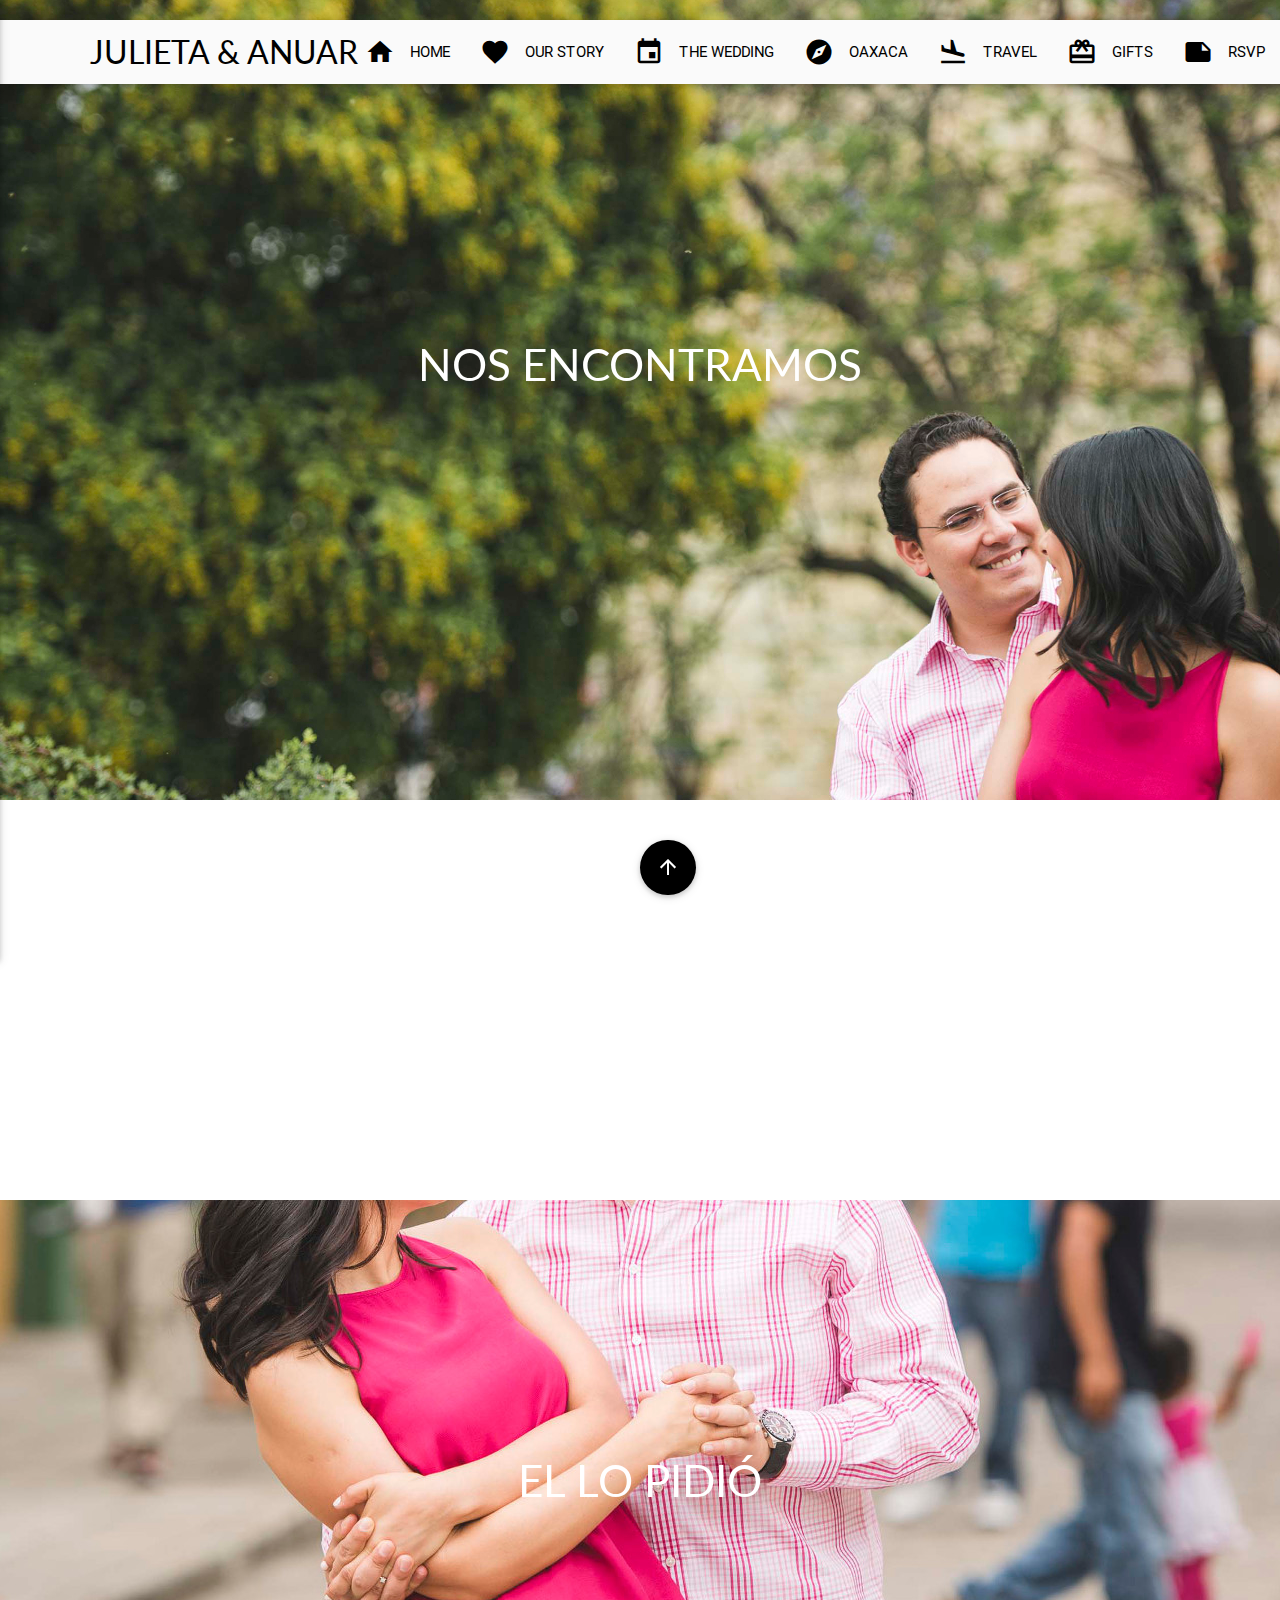
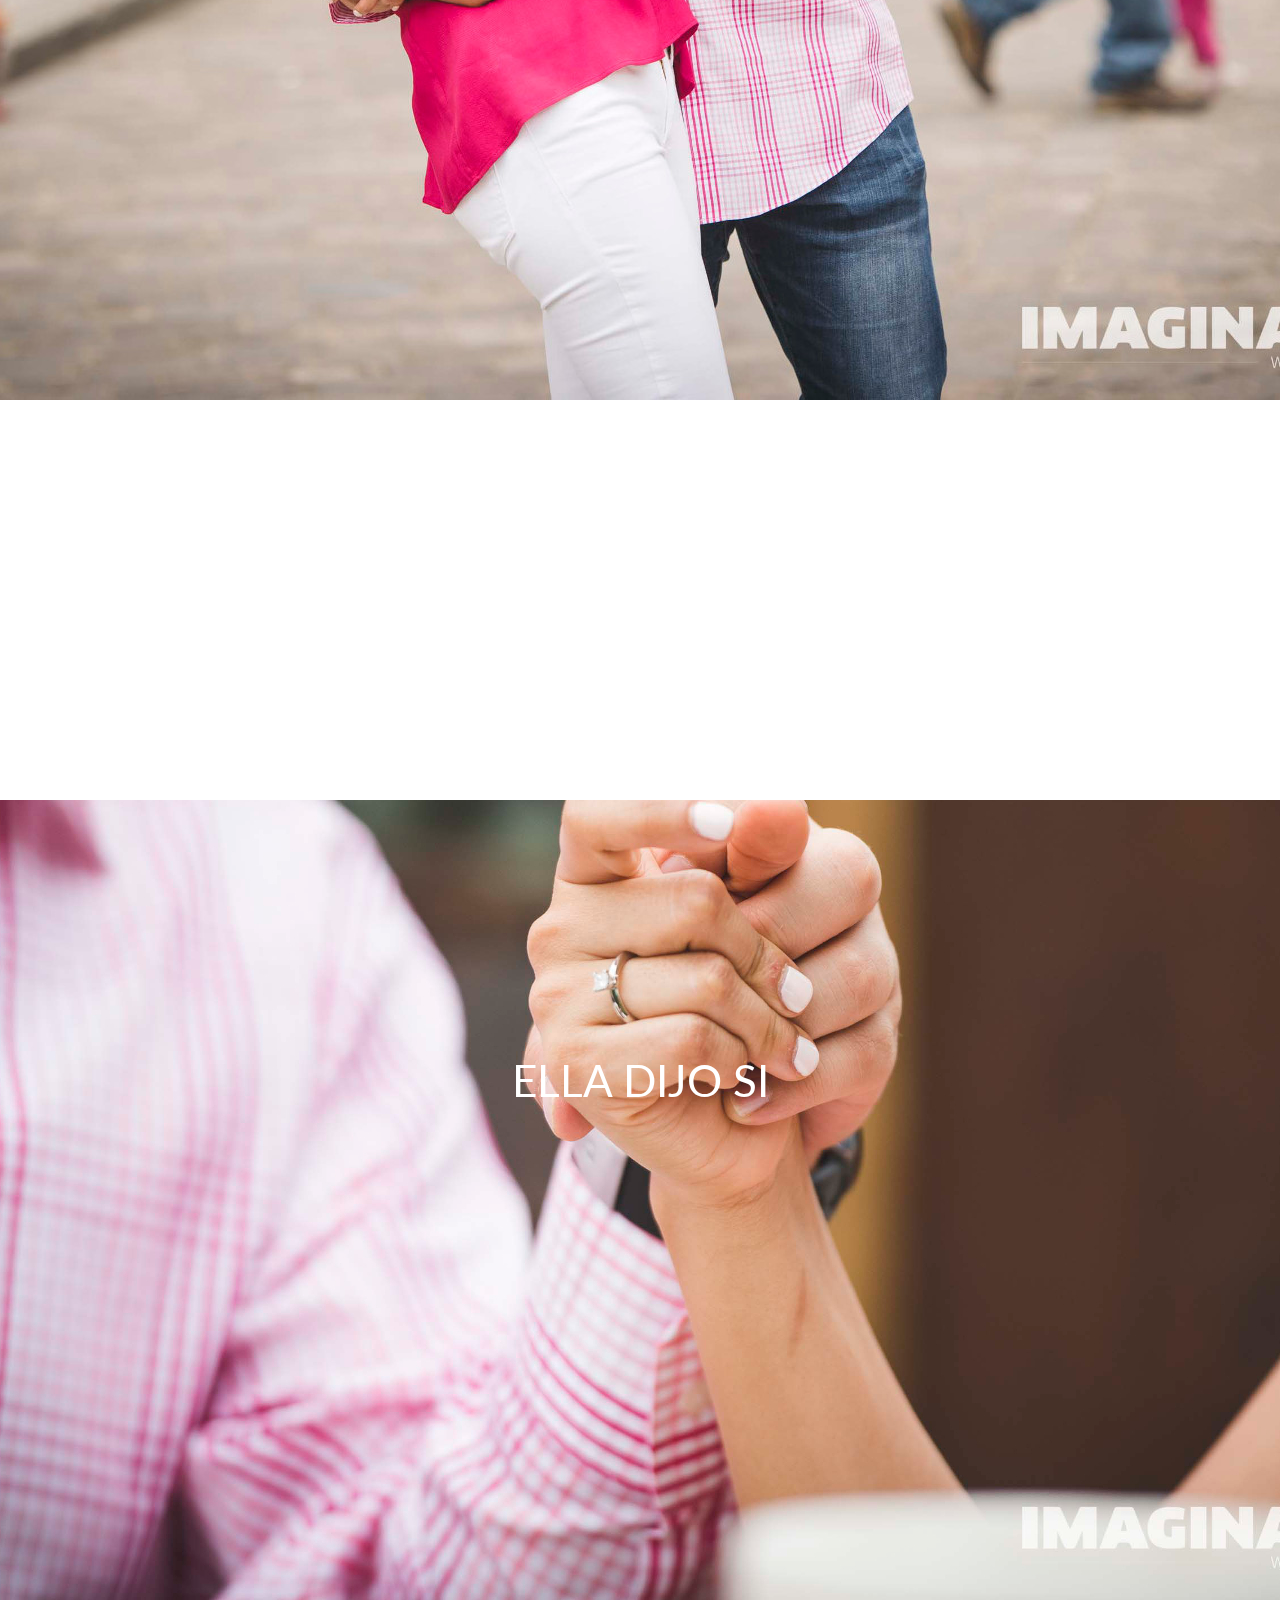
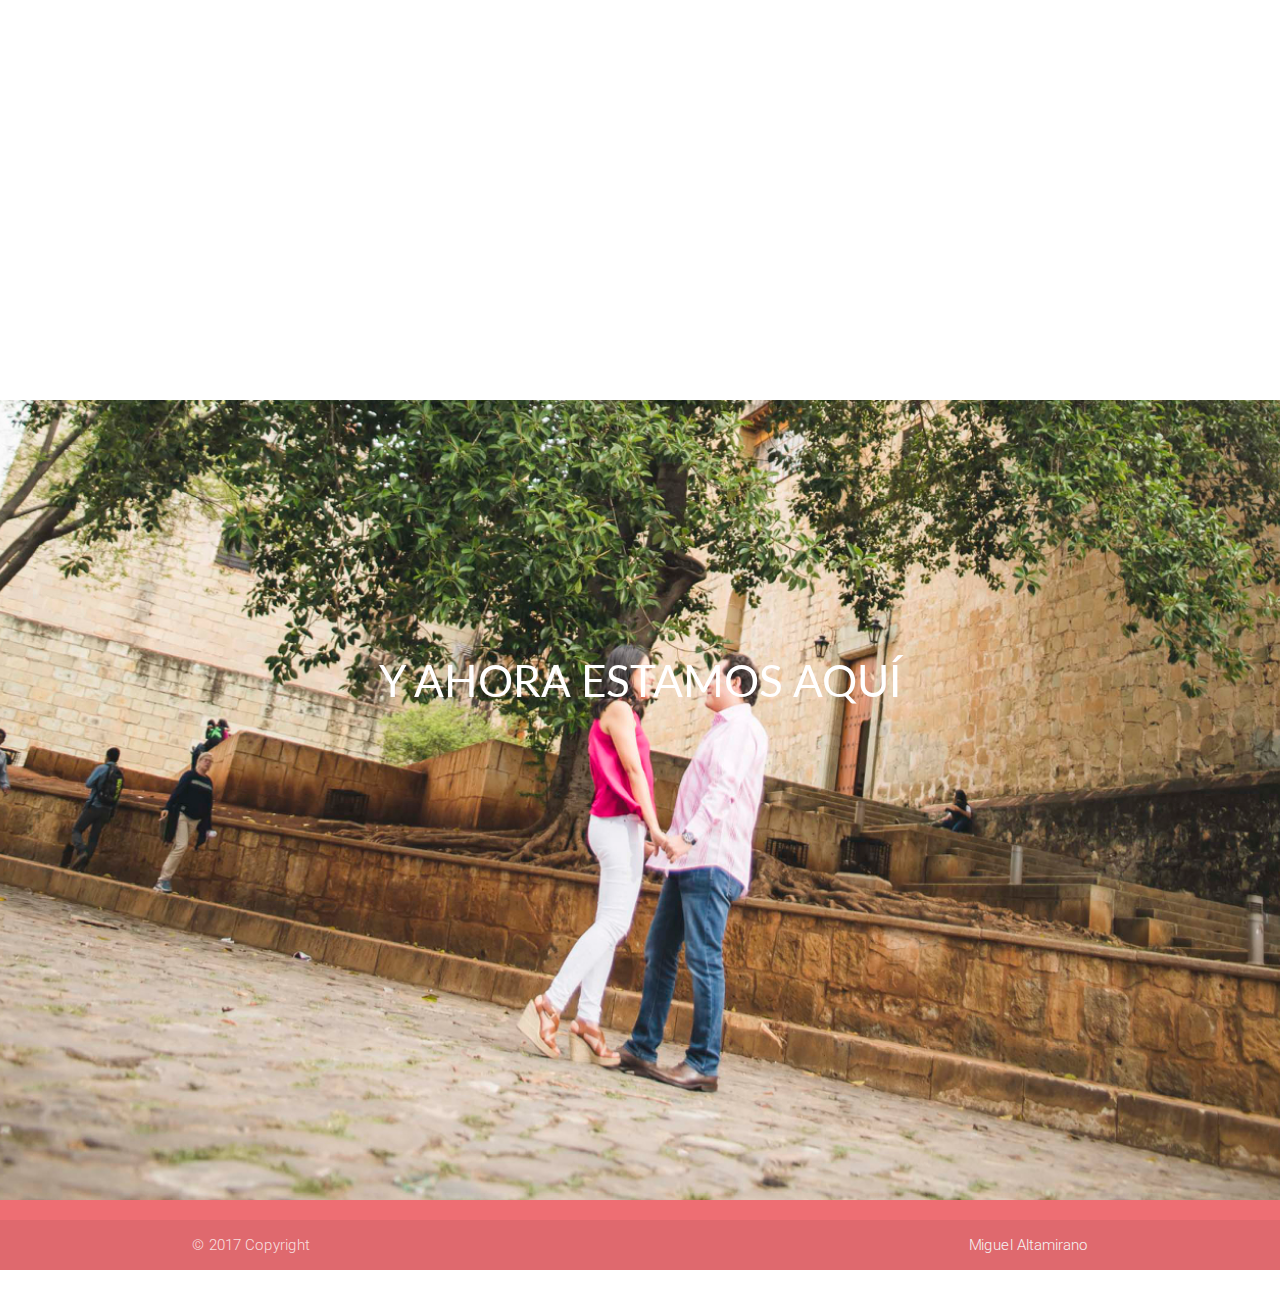
==== history.html @ cd658600 "first" ====
<!DOCTYPE html>
<html>
<head>
  <meta charset="utf-8"> 
  <!--Import Google Icon Font-->
  <link href='https://fonts.googleapis.com/css?family=Lato' rel='stylesheet' type='text/css'>
  <link href="http://fonts.googleapis.com/icon?family=Material+Icons" rel="stylesheet">
  <link href="css/materialdesignicons.min.css" media="all" rel="stylesheet" type="text/css" />
  <!--Import materialize.css-->
  <link type="text/css" rel="stylesheet" href="css/materialize.css"  media="screen,projection"/>
  <style type="text/css">
    .icon-content{
      font-size: 5em;
    }
    .parallax-container {
      height: 800px;
    }
    .nav-wrapper{
      margin-top: 20px;
    }
    .custom-container{
      width: 100%;
      height: 400px;
      font-family: 'Lato', sans-serif;
    }
    .caption{
      margin-top: 20%;
      font-family: 'Lato', sans-serif;

    }
    .brand-logo{
      margin-left: 7%;
      font-family: 'Lato', sans-serif;
    }
  </style>
  <!--Let browser know website is optimized for mobile-->
  <meta name="viewport" content="width=device-width, initial-scale=1.0"/>
</head>

<body>

  <!--begin_nav-->
  <div class="parallax-container">
  <nav>
    <div class="nav-wrapper grey lighten-5">
      <!--logo-->
      <a href="index2.html" class="brand-logo left black-text">JULIETA & ANUAR</a>
      <a href="#" data-activates="mobile-demo" class="button-collapse"><i class="material-icons">menu</i></a>
      <!--right-->
      <ul class="right hide-on-med-and-down">
        <li><a href="index.html" class="black-text"><i class="small material-icons left">home</i>HOME</a></li>
        <li><a href="history.html" class="black-text"><i class="small material-icons left">favorite</i>OUR STORY</a></li>
        <li><a href="wedding.html" class="black-text"><i class="small material-icons left">event</i>THE WEDDING</a></li>
        <li><a href="oaxaca.html" class="black-text"><i class="small material-icons left">explore</i>OAXACA</a></li>
        <li><a href="travel.html" class="black-text"><i class="small material-icons left">flight_land</i>TRAVEL</a></li>
        <li><a href="gallery.html" class="black-text"><i class="small material-icons left">card_giftcard</i>GIFTS</a></li>
        <li><a href="rsvp.html" class="black-text"><i class="small material-icons left">note</i>RSVP</a></li>
      </ul>
      <!--begin_mobile-->
      <ul class="side-nav" id="mobile-demo">
        <li><a href="index.html">HOME</a></li>
        <li><a href="history.html">OUR STORY</a></li>
        <li><a href="wedding.html">THE WEEDING</a></li>
        <li><a href="oaxaca.html">OAXACA</a></li>
        <li><a href="travel.html">TRAVEL</a></li>
        <li><a href="gifts.html">GIFTS</a></li>
        <li><a href="rsvp.html">RSVP</a></li>
      </ul>
      <!--end_mobile-->
    </div>
  </nav>
  <!--end_nav-->

      <div class="parallax" class="responsive-img"><img src="img/image00.jpg"></div>
      <div class="caption center">
          <h3 class="white-text">NOS ENCONTRAMOS</h3>
        </div>
    </div>


  <!--Begin_div-->
  <div>
  
  <!---->
  <div class="custom-container">
    
  </div>

  <div class="parallax-container">
      <div class="parallax"><img src="img/image1.jpg"></div>
      <div class="caption center">
          <h3 class="white-text">EL LO PIDIÓ</h3>
        </div>
    </div>

  <!---->
  <div class="custom-container">
    
  </div>

  <div class="parallax-container">
      <div class="parallax"><img src="img/image2.jpg"></div>
      <div class="caption center">
          <h3 class="white-text">ELLA DIJO SI</h3>
        </div>
    </div>
    <!---->
  <div class="custom-container">
    
  </div>

  <div class="parallax-container">
      <div class="parallax"><img src="img/image3.jpg"></div>
      <div class="caption center">
          <h3 class="white-text">Y AHORA ESTAMOS AQUÍ</h3>
        </div>
    </div>

  <!--footer-->
          <footer class="page-footer">
          <div class="footer-copyright">
            <div class="container">
            © 2017 Copyright
            <a class="grey-text text-lighten-4 right" href="#!">Miguel Altamirano</a>
            </div>
          </div>
        </footer>

  <div class="fixed-action-btn" style="bottom: 5px; left: 50%;">
    <a class="btn-floating btn-large black">
      <i class="large material-icons">arrow_upward</i>
    </a>
  </div>

  <iframe scrolling="no" src="https://w.soundcloud.com/player/?url=https%3A//api.soundcloud.com/tracks/125851434&amp;auto_play=true&amp;hide_related=true&amp;show_comments=false&amp;show_user=false&amp;show_reposts=false&amp;visual=false" ;class="hidden" frameborder="no" height="0" width="0"></iframe>

  <!--Import jQuery before materialize.js-->
  <script type="text/javascript" src="https://code.jquery.com/jquery-2.1.1.min.js"></script>
  <script type="text/javascript" src="js/materialize.min.js"></script>
  <script>
    $( document ).ready(function(){
      $(".button-collapse").sideNav();
      $('.modal-trigger').leanModal();
      $('.slider').slider({full_width: true, height:800});
      $('.parallax').parallax();

      $('.fixed-action-btn').click(function(){
        $('body, html').animate({
          scrollTop: '0px'
        }, 300);
      });
      $(window).scroll(function(){
        if( $(this).scrollTop() > 0 ){
          $('.fixed-action-btn').slideDown(300);
        } else {
          $('.fixed-action-btn').slideUp(300);
        }
      });
    })
  </script>
</body>
</html>
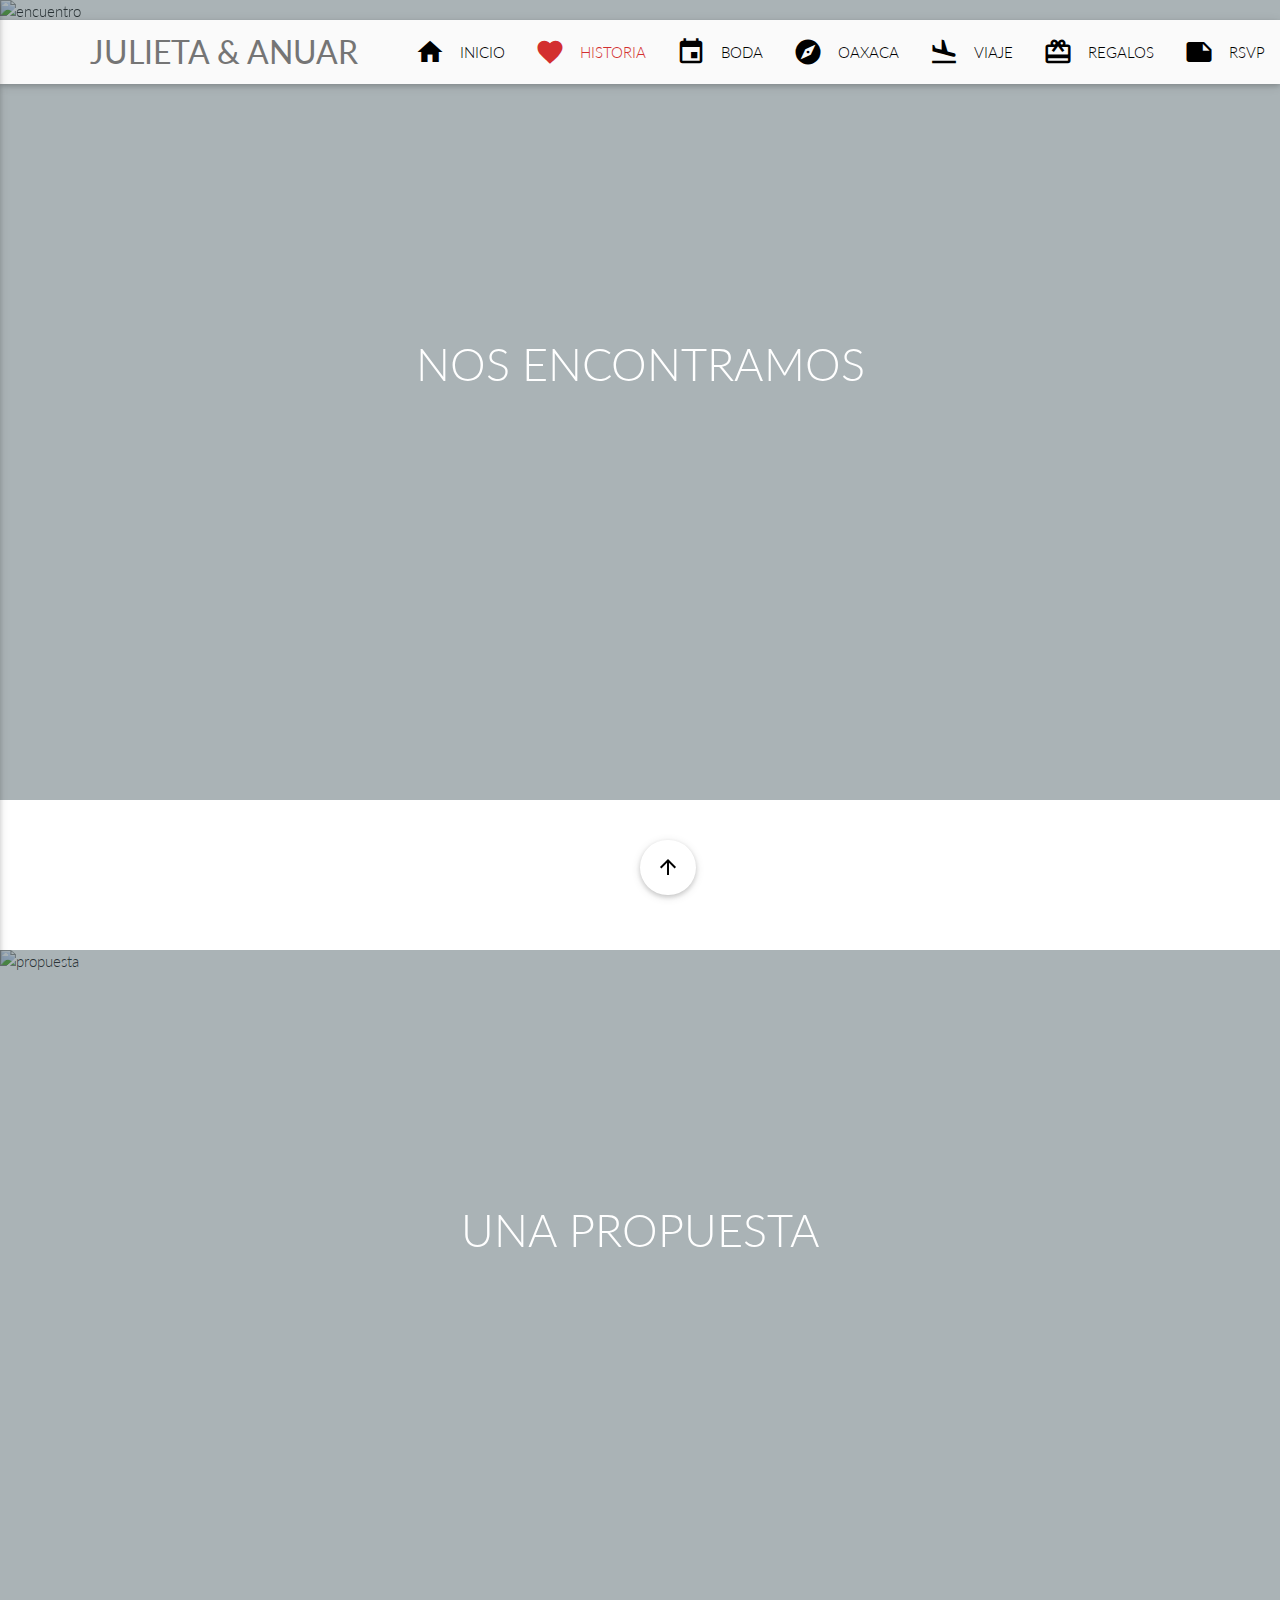
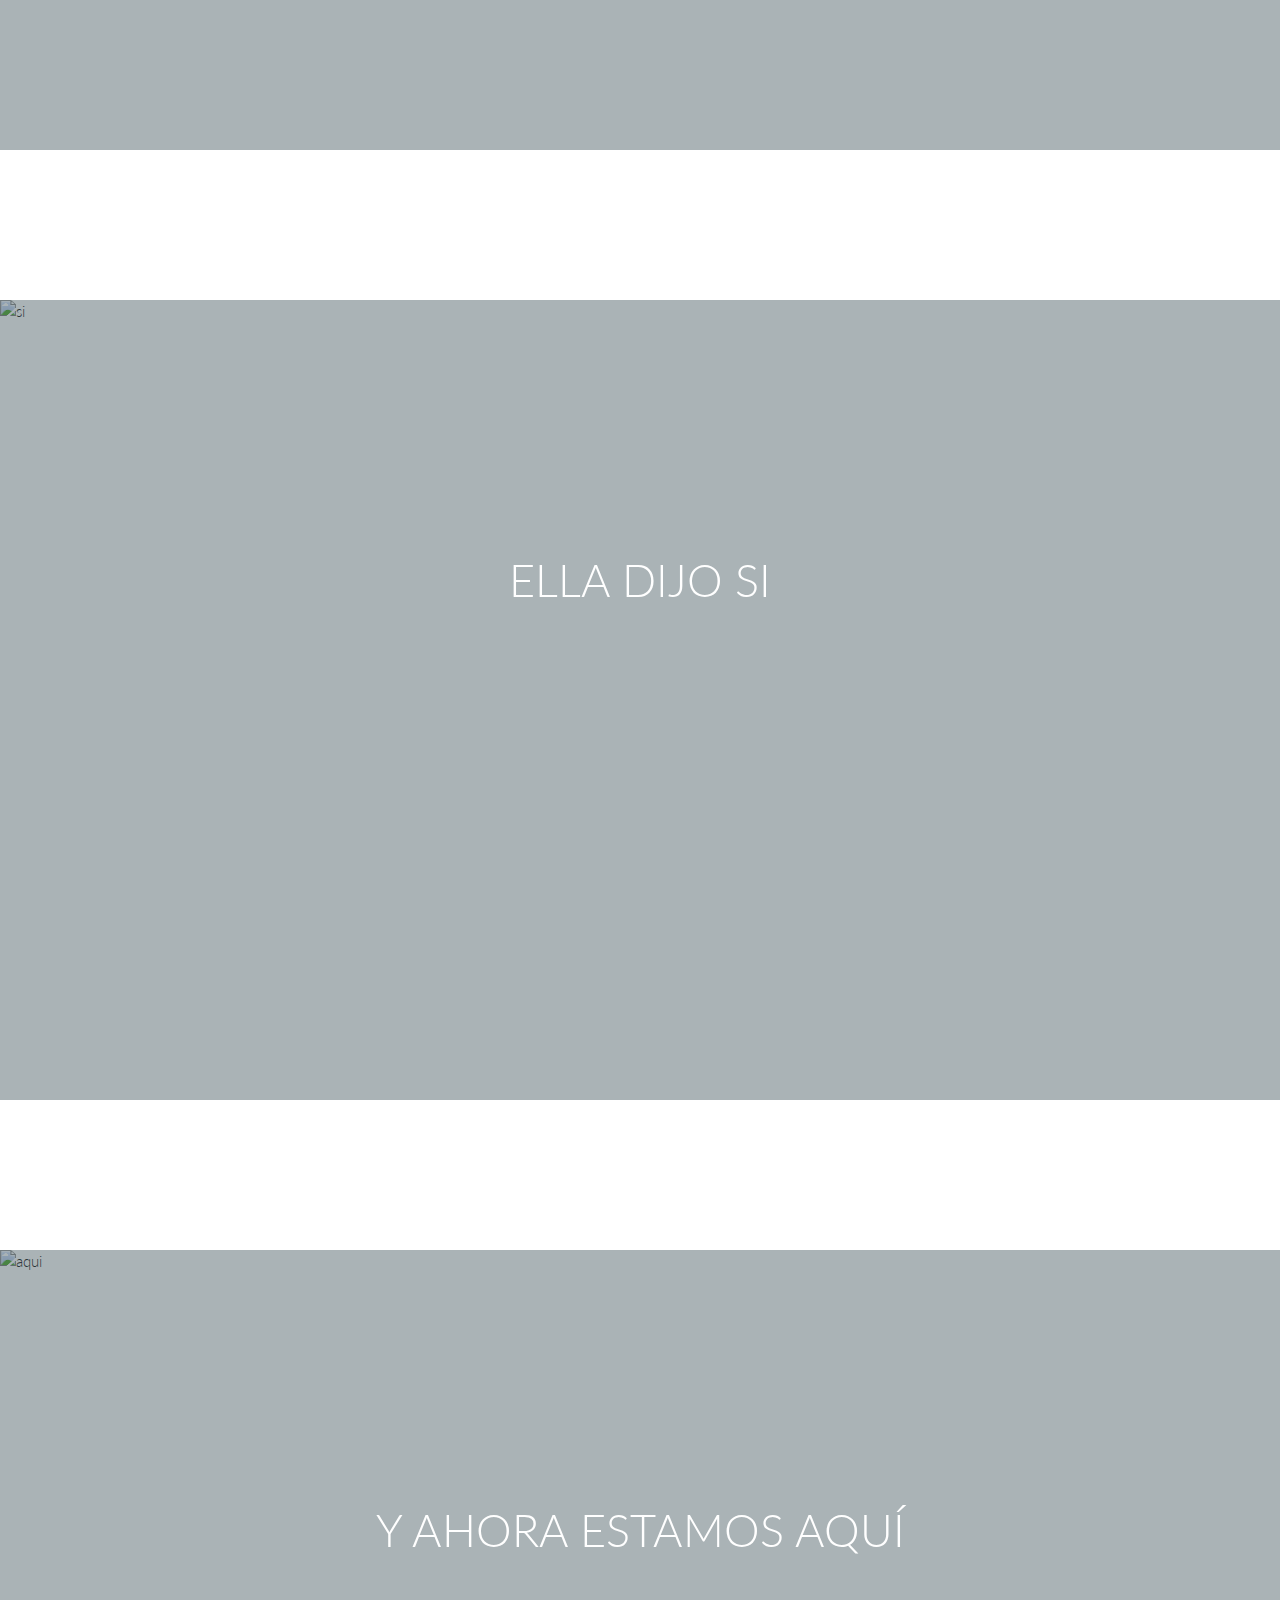
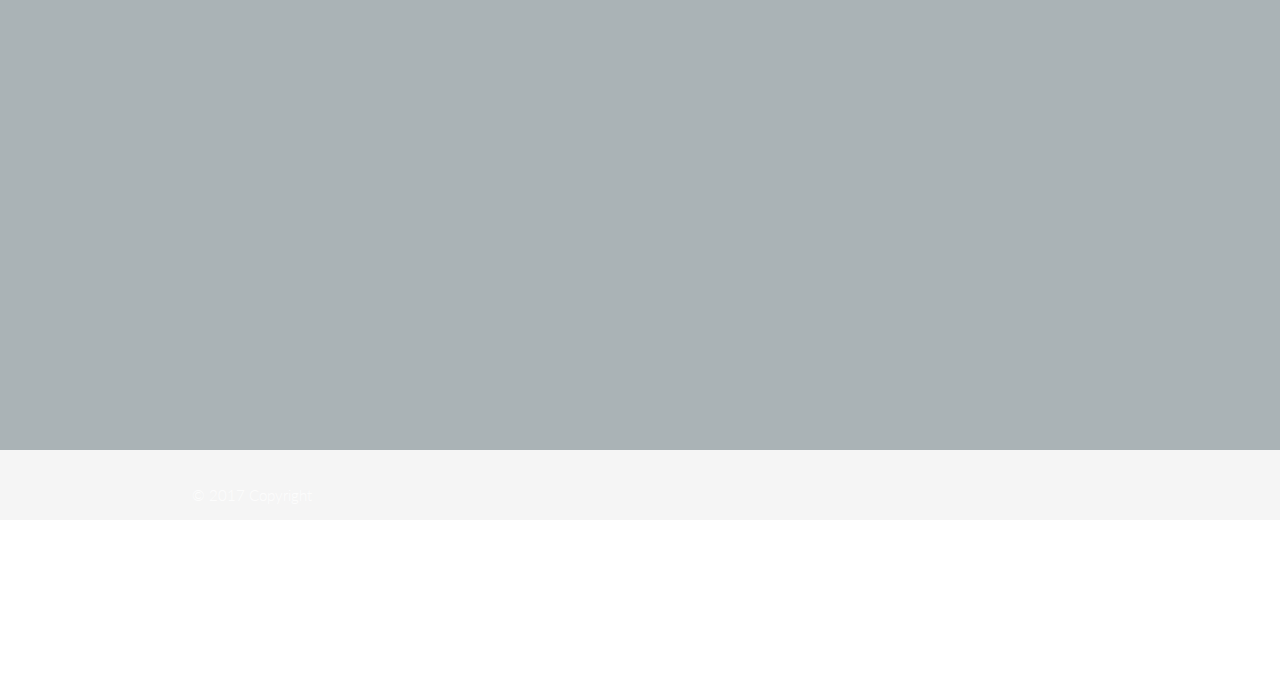
==== commit 3b70d7f7: "animate +materialize" ====
--- a/history.html
+++ b/history.html
@@ -1,17 +1,18 @@
 <!DOCTYPE html>
 <html>
 <head>
-  <meta charset="utf-8"> 
+  <title>Julieta & Anuar</title>
+  <meta charset="utf-8">
+  <meta name=viewport content="width=device-width, initial-scale=1">
   <!--Import Google Icon Font-->
-  <link href='https://fonts.googleapis.com/css?family=Lato' rel='stylesheet' type='text/css'>
-  <link href="http://fonts.googleapis.com/icon?family=Material+Icons" rel="stylesheet">
+  <link href="http://fonts.googleapis.com/icon?family=Material+Icons" rel="stylesheet"/>
+  <!--Import Google Font-->
+  <link href="https://fonts.googleapis.com/css?family=Lato:300,400" rel="stylesheet"> 
+  <!--Import materialize.css-->
   <link href="css/materialdesignicons.min.css" media="all" rel="stylesheet" type="text/css" />
-  <!--Import materialize.css-->
-  <link type="text/css" rel="stylesheet" href="css/materialize.css"  media="screen,projection"/>
+  <link href="css/animate.css" media="all" rel="stylesheet" type="text/css" />
+  <link href="css/materialize.css" rel="stylesheet" type="text/css" />
   <style type="text/css">
-    .icon-content{
-      font-size: 5em;
-    }
     .parallax-container {
       height: 800px;
     }
@@ -20,17 +21,37 @@
     }
     .custom-container{
       width: 100%;
-      height: 400px;
-      font-family: 'Lato', sans-serif;
+      min-height: 10em;
     }
     .caption{
       margin-top: 20%;
-      font-family: 'Lato', sans-serif;
-
     }
     .brand-logo{
       margin-left: 7%;
       font-family: 'Lato', sans-serif;
+      font-weight: 400;
+    }
+    h3{
+      font-size: 3em;
+      font-weight: 300;
+    }
+    .userView{
+      height: 200px;
+    }
+    body{
+      font-family: 'Lato', sans-serif;
+      font-weight: 300;
+    }
+    .hid{
+      background-color:rgba(52, 74, 81, 0.42); 
+      width:100%; 
+      height:100%;
+    }
+    .cloud{
+      width: 100%;
+      height: 30;
+      border: 0;
+      visibility: hidden;
     }
   </style>
   <!--Let browser know website is optimized for mobile-->
@@ -39,109 +60,146 @@
 
 <body>
 
+  <div class="hid">   
   <!--begin_nav-->
   <div class="parallax-container">
+  
   <nav>
     <div class="nav-wrapper grey lighten-5">
       <!--logo-->
-      <a href="index2.html" class="brand-logo left black-text">JULIETA & ANUAR</a>
-      <a href="#" data-activates="mobile-demo" class="button-collapse"><i class="material-icons">menu</i></a>
+      <a href="index.html" class="brand-logo left grey-text text-darken-1">JULIETA & ANUAR</a>
+      <a href="#" data-activates="mobile-demo" class="button-collapse black-text"><i class="material-icons">menu</i></a>
       <!--right-->
       <ul class="right hide-on-med-and-down">
-        <li><a href="index.html" class="black-text"><i class="small material-icons left">home</i>HOME</a></li>
-        <li><a href="history.html" class="black-text"><i class="small material-icons left">favorite</i>OUR STORY</a></li>
-        <li><a href="wedding.html" class="black-text"><i class="small material-icons left">event</i>THE WEDDING</a></li>
+        <li><a href="index.html" class="black-text"><i class="small material-icons left">home</i>INICIO</a></li>
+        <li><a href="#" class="red-text text-darken-2"><i class="small material-icons left animated pulse infinite">favorite</i>HISTORIA</a></li>
+        <li><a href="wedding.html" class="black-text"><i class="small material-icons left">event</i>BODA</a></li>
         <li><a href="oaxaca.html" class="black-text"><i class="small material-icons left">explore</i>OAXACA</a></li>
-        <li><a href="travel.html" class="black-text"><i class="small material-icons left">flight_land</i>TRAVEL</a></li>
-        <li><a href="gallery.html" class="black-text"><i class="small material-icons left">card_giftcard</i>GIFTS</a></li>
+        <li><a href="travel.html" class="black-text"><i class="small material-icons left">flight_land</i>VIAJE</a></li>
+        <li><a href="#modal1" class="black-text modal-trigger"><i class="small material-icons left">card_giftcard</i>REGALOS</a></li>
         <li><a href="rsvp.html" class="black-text"><i class="small material-icons left">note</i>RSVP</a></li>
       </ul>
       <!--begin_mobile-->
-      <ul class="side-nav" id="mobile-demo">
-        <li><a href="index.html">HOME</a></li>
-        <li><a href="history.html">OUR STORY</a></li>
-        <li><a href="wedding.html">THE WEEDING</a></li>
-        <li><a href="oaxaca.html">OAXACA</a></li>
-        <li><a href="travel.html">TRAVEL</a></li>
-        <li><a href="gifts.html">GIFTS</a></li>
+      <ul id="mobile-demo" class="side-nav">
+        <li>
+          <div class="userView">
+              <img alt="side" class="background" src="http://res.cloudinary.com/dfocrv7tg/image/upload/c_scale,w_300/v1471363636/home/principal2.jpg">
+          </div>
+        </li>
+        <li><a href="index.html">Inicio</a></li>
+        <li><a href="#" class="red-text text-darken-2">Historia</a></li>
+        <li><a href="wedding.html">Boda</a></li>
+        <li><a href="oaxaca.html">Oaxaca</a></li>
+        <li><a href="travel.html">Viaje</a></li>
+        <li><a href="#modal1" class="black-text modal-trigger">Regalos</a></li>
         <li><a href="rsvp.html">RSVP</a></li>
+          <li><a href="mailto:julietayanuar@gmail.com" class="waves-effect waves-light btn center grey darken-2">julietayanuar@gmail.com</a></li>
       </ul>
       <!--end_mobile-->
     </div>
   </nav>
   <!--end_nav-->
 
-      <div class="parallax" class="responsive-img"><img src="img/image00.jpg"></div>
+    <div class="parallax">
+          <img alt="encuentro" src="http://res.cloudinary.com/dfocrv7tg/image/upload/v1471324097/story/image00.jpg"></div>
+          <div class="caption center">
+              <h3 class="white-text">NOS ENCONTRAMOS</h3>
+          </div>
+      </div>
+  </div>
+  
+  <div class="custom-container">
+    
+  </div>
+
+  <div class="hid">
+    <div class="parallax-container">
+      <div class="parallax">
+        <img alt="propuesta" src="http://res.cloudinary.com/dfocrv7tg/image/upload/v1471324097/story/image1.jpg">
+      </div>
       <div class="caption center">
-          <h3 class="white-text">NOS ENCONTRAMOS</h3>
-        </div>
-    </div>
-
-
-  <!--Begin_div-->
-  <div>
-  
+          <h3 class="white-text">UNA PROPUESTA</h3>
+      </div>
+    </div>
+  </div>
+
   <!---->
   <div class="custom-container">
     
   </div>
 
-  <div class="parallax-container">
-      <div class="parallax"><img src="img/image1.jpg"></div>
-      <div class="caption center">
-          <h3 class="white-text">EL LO PIDIÓ</h3>
+  <div class="hid">
+    <div class="parallax-container">
+        <div class="parallax"><img alt="si" src="http://res.cloudinary.com/dfocrv7tg/image/upload/v1471324097/story/image2.jpg"></div>
+        <div class="caption center">
+            <h3 class="white-text">ELLA DIJO SI</h3>
         </div>
     </div>
-
-  <!---->
+  </div>
+
   <div class="custom-container">
     
   </div>
 
-  <div class="parallax-container">
-      <div class="parallax"><img src="img/image2.jpg"></div>
-      <div class="caption center">
-          <h3 class="white-text">ELLA DIJO SI</h3>
+  <div class="hid">
+    <div class="parallax-container">
+        <div class="parallax"><img alt="aqui" src="http://res.cloudinary.com/dfocrv7tg/image/upload/v1471324097/story/image3.jpg"></div>
+        <div class="caption center">
+            <h3 class="white-text">Y AHORA ESTAMOS AQUÍ</h3>
+          </div>
+    </div>
+  </div>
+
+  <!-- Modal Structure -->
+  <div id="modal1" class="modal">
+    <div class="modal-content">
+      <div class="center">
+          <a href="">
+            <img alt="palacio" src="http://res.cloudinary.com/dfocrv7tg/image/upload/c_scale,w_591/v1472595753/travel/pal.jpg" class="responsive-img"/>
+          </a>
+        <p>
+          SI DESEAS HACERNOS UN OBSEQUIO PONEMOS A TU DISPOSICIÓN NUESTRAS OPCIONES PARA MESA DE REGALOS:
+        </p>
+        <span class="btn tooltipped  amber " data-position="bottom" data-delay="50" data-tooltip="NUMERO DE EVENTO: 309129"> 
+            <a href="http://www.elpalaciodehierro.com/celebra/view/index/id/309129/#results" class="black-text">www.elpalaciodehierro.com</a>
+        </span>
+        <p>
+          O EN EFECTIVO EL DÍA DEL EVENTO
+          !GRACIAS¡
+        </p>
         </div>
-    </div>
-    <!---->
-  <div class="custom-container">
-    
-  </div>
-
-  <div class="parallax-container">
-      <div class="parallax"><img src="img/image3.jpg"></div>
-      <div class="caption center">
-          <h3 class="white-text">Y AHORA ESTAMOS AQUÍ</h3>
-        </div>
-    </div>
-
+      <div class="right">
+        <a href="#!" class=" modal-action modal-close waves-effect waves-green btn-flat">x</a>
+      </div>
+    </div>
+  </div>
+  
   <!--footer-->
-          <footer class="page-footer">
-          <div class="footer-copyright">
-            <div class="container">
-            © 2017 Copyright
-            <a class="grey-text text-lighten-4 right" href="#!">Miguel Altamirano</a>
-            </div>
-          </div>
-        </footer>
+  <footer class="page-footer grey lighten-4">
+    <div class="footer-copyright grey lighten-4">
+      <div class="container grey lighten-4">
+      © 2017 Copyright
+      <a class="grey-text text-lighten-4 right" href="#!">Miguel Altamirano</a>
+      </div>
+    </div>
+  </footer>
+
+  <iframe class="cloud" src="https://w.soundcloud.com/player/?url=https%3A//api.soundcloud.com/tracks/125851434&amp;auto_play=true&amp;hide_related=true&amp;buying=false&amp;liking=false&amp;show_artwork=false&amp;show_comments=false&amp;show_bpm=false&amp;show_user=false&amp;show_reposts=false&amp;visual=false"></iframe>
+
 
   <div class="fixed-action-btn" style="bottom: 5px; left: 50%;">
-    <a class="btn-floating btn-large black">
-      <i class="large material-icons">arrow_upward</i>
-    </a>
-  </div>
-
-  <iframe scrolling="no" src="https://w.soundcloud.com/player/?url=https%3A//api.soundcloud.com/tracks/125851434&amp;auto_play=true&amp;hide_related=true&amp;show_comments=false&amp;show_user=false&amp;show_reposts=false&amp;visual=false" ;class="hidden" frameborder="no" height="0" width="0"></iframe>
-
-  <!--Import jQuery before materialize.js-->
+      <a class="btn-floating btn-large white">
+        <i class="large material-icons black-text">arrow_upward</i>
+      </a>
+  </div>
+
+    <!--Import jQuery before materialize.js-->
   <script type="text/javascript" src="https://code.jquery.com/jquery-2.1.1.min.js"></script>
-  <script type="text/javascript" src="js/materialize.min.js"></script>
+  <script type="text/javascript" src="js/materialize.js"></script>
   <script>
     $( document ).ready(function(){
       $(".button-collapse").sideNav();
       $('.modal-trigger').leanModal();
-      $('.slider').slider({full_width: true, height:800});
       $('.parallax').parallax();
 
       $('.fixed-action-btn').click(function(){
@@ -159,6 +217,7 @@
     })
   </script>
 </body>
+
 </html>
 
 
